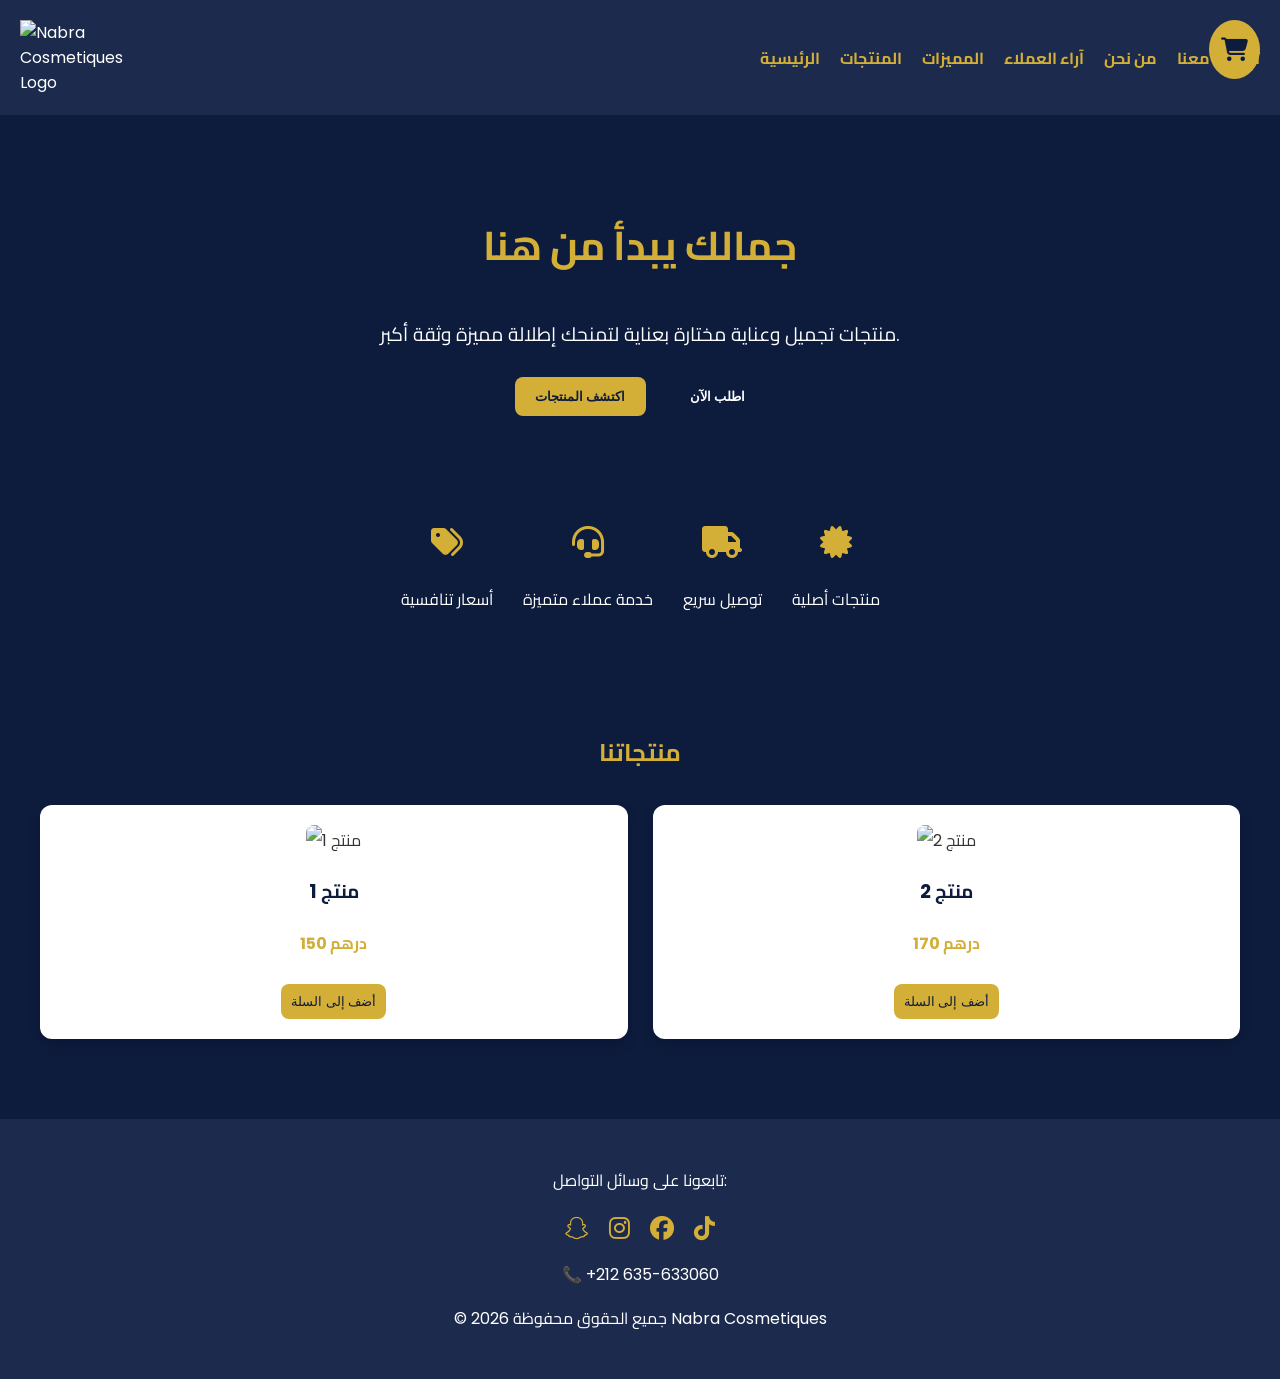
==== site.html @ 491140f9 "Create site.html" ====
<!DOCTYPE html>
<html lang="ar">
<head>
  <meta charset="UTF-8">
  <title>Nabra Cosmetiques</title>
  <meta name="viewport" content="width=device-width, initial-scale=1.0">
  <!-- خطوط حديثة -->
  <link href="https://fonts.googleapis.com/css2?family=Cairo:wght@400;600&family=Poppins:wght@400;600&display=swap" rel="stylesheet">
  <!-- أيقونات رسمية -->
  <link rel="stylesheet" href="https://cdnjs.cloudflare.com/ajax/libs/font-awesome/6.5.0/css/all.min.css">
  <style>
    body {font-family:'Poppins','Cairo',sans-serif; margin:0; background:#0d1b3d; color:#fff;}
    header {background:#1c2a4d; padding:20px; display:flex; justify-content:space-between; align-items:center;}
    header img {width:120px;}
    nav ul {list-style:none; display:flex; gap:20px; margin:0; padding:0;}
    nav a {color:#d4af37; text-decoration:none; font-weight:bold;}
    nav a:hover {color:#fff;}
    .hero {text-align:center; padding:60px 20px;}
    .hero h1 {color:#d4af37; font-size:2.5em;}
    .hero p {margin:15px 0; font-size:1.2em;}
    .hero button {margin:10px; padding:12px 20px; border:none; border-radius:8px; font-weight:bold; cursor:pointer;}
    .btn-gold {background:#d4af37; color:#0d1b3d;}
    .btn-dark {background:#0d1b3d; color:#fff; border:1px solid #d4af37;}
    .features {display:flex; justify-content:center; gap:30px; flex-wrap:wrap; padding:40px 20px;}
    .feature {text-align:center; max-width:200px;}
    .feature i {font-size:2em; color:#d4af37; margin-bottom:10px;}
    .container {max-width:1200px; margin:auto; padding:40px 20px;}
    h2 {text-align:center; color:#d4af37; margin-bottom:30px;}
    .products {display:grid; grid-template-columns:repeat(auto-fit,minmax(260px,1fr)); gap:25px;}
    .product {background:#fff; color:#333; border-radius:12px; padding:20px; text-align:center; box-shadow:0 6px 12px rgba(0,0,0,0.15);}
    .product img {width:100%; height:200px; object-fit:cover; border-radius:8px;}
    .product h3 {color:#0d1b3d;}
    .price {color:#d4af37; font-weight:bold;}
    .product button {margin-top:10px; background:#d4af37; color:#0d1b3d; border:none; border-radius:8px; padding:10px; cursor:pointer;}
    .product button:hover {background:#b7950b;}
    /* أيقونة السلة */
    .cart-icon {position:fixed; top:20px; right:20px; background:#d4af37; color:#0d1b3d; padding:12px; border-radius:50%; cursor:pointer; font-size:1.5em;}
    /* نافذة السلة */
    .cart-modal {display:none; position:fixed; top:50%; left:50%; transform:translate(-50%,-50%); background:#fff; color:#333; padding:20px; border-radius:12px; width:90%; max-width:400px; box-shadow:0 8px 16px rgba(0,0,0,0.3);}
    .cart-modal h3 {margin-top:0; color:#0d1b3d;}
    .cart-modal ul {list-style:none; padding:0;}
    .cart-modal li {margin:8px 0;}
    .cart-modal button {margin-top:10px; width:100%;}
    .close-btn {background:#e74c3c; color:#fff; border:none; padding:6px 10px; border-radius:5px; cursor:pointer; float:right;}
    footer {background:#1c2a4d; text-align:center; padding:30px 20px; margin-top:40px;}
    .social-links {display:flex; justify-content:center; gap:20px;}
    .social-links a {color:#d4af37; font-size:1.5em;}
    .social-links a:hover {color:#fff;}
  </style>
</head>
<body>
  <!-- الهيدر -->
  <header>
    <img src="logo.jpeg" alt="Nabra Cosmetiques Logo">
    <nav>
      <ul>
        <li><a href="#">الرئيسية</a></li>
        <li><a href="#products">المنتجات</a></li>
        <li><a href="#features">المميزات</a></li>
        <li><a href="#reviews">آراء العملاء</a></li>
        <li><a href="#about">من نحن</a></li>
        <li><a href="#contact">تواصل معنا</a></li>
      </ul>
    </nav>
  </header>

  <!-- القسم الرئيسي -->
  <section class="hero">
    <h1>جمالك يبدأ من هنا</h1>
    <p>منتجات تجميل وعناية مختارة بعناية لتمنحك إطلالة مميزة وثقة أكبر.</p>
    <button class="btn-gold">اكتشف المنتجات</button>
    <button class="btn-dark">اطلب الآن</button>
  </section>

  <!-- المميزات -->
  <section id="features" class="features">
    <div class="feature"><i class="fas fa-tags"></i><p>أسعار تنافسية</p></div>
    <div class="feature"><i class="fas fa-headset"></i><p>خدمة عملاء متميزة</p></div>
    <div class="feature"><i class="fas fa-truck"></i><p>توصيل سريع</p></div>
    <div class="feature"><i class="fas fa-certificate"></i><p>منتجات أصلية</p></div>
  </section>

  <!-- المنتجات -->
  <div class="container" id="products">
    <h2>منتجاتنا</h2>
    <div class="products">
      <div class="product">
        <img src="product1.jpeg" alt="منتج 1">
        <h3>منتج 1</h3>
        <p class="price">150 درهم</p>
        <button onclick="addToCart('منتج 1',150)">أضف إلى السلة</button>
      </div>
      <div class="product">
        <img src="product2.jpeg" alt="منتج 2">
        <h3>منتج 2</h3>
        <p class="price">170 درهم</p>
        <button onclick="addToCart('منتج 2',170)">أضف إلى السلة</button>
      </div>
      <!-- كرري نفس البنية لبقية المنتجات -->
    </div>
  </div>

  <!-- أيقونة السلة -->
  <div class="cart-icon" onclick="toggleCart()"><i class="fas fa-shopping-cart"></i></div>

  <!-- نافذة السلة -->
  <div class="cart-modal" id="cartModal">
    <button class="close-btn" onclick="toggleCart()">إغلاق</button>
    <h3>سلة المشتريات</h3>
    <ul id="cartItems"></ul>
    <div id="cartTotal"></div>
    <button onclick="sendCart()">تأكيد الطلب عبر واتساب</button>
  </div>

    <!-- الفوتر -->
  <footer>
    <p>تابعونا على وسائل التواصل:</p>
    <div class="social-links">
      <a href="https://www.snapchat.com/add/Nabra_Cosmetiques"><i class="fab fa-snapchat"></i></a>
      <a href="https://www.instagram.com/Nabra_Cosmetiques"><i class="fab fa-instagram"></i></a>
      <a href="https://www.facebook.com/Nabra_Cosmetiques"><i class="fab fa-facebook"></i></a>
      <a href="https://www.tiktok.com/@Nabra_Cosmetiques"><i class="fab fa-tiktok"></i></a>
    </div>
    <p>📞 +212 635-633060</p>
    <p>© 2026 جميع الحقوق محفوظة Nabra Cosmetiques</p>
  </footer>

  <script>
    let cart = [];

    function addToCart(product, price) {
      const existing = cart.find(item => item.product === product);
      if(existing) {
        existing.quantity += 1;
      } else {
        cart.push({product, price: parseFloat(price), quantity: 1});
      }
      renderCart();
    }

    function renderCart() {
      const cartItems = document.getElementById('cartItems');
      const cartTotal = document.getElementById('cartTotal');
      cartItems.innerHTML = '';
      let total = 0;

      cart.forEach((item, index) => {
        const subtotal = item.price * item.quantity;
        total += subtotal;

        const li = document.createElement('li');
        li.textContent = `${item.product} - ${item.price} درهم × ${item.quantity} = ${subtotal} درهم`;

        // زر الحذف
        const removeBtn = document.createElement('button');
        removeBtn.textContent = '❌';
        removeBtn.style.marginLeft = '10px';
        removeBtn.style.background = '#e74c3c';
        removeBtn.style.color = '#fff';
        removeBtn.style.border = 'none';
        removeBtn.style.borderRadius = '5px';
        removeBtn.style.cursor = 'pointer';
        removeBtn.onclick = () => removeFromCart(index);

        li.appendChild(removeBtn);
        cartItems.appendChild(li);
      });

      cartTotal.textContent = `المجموع العام: ${total} درهم`;
    }

    function removeFromCart(index) {
      cart.splice(index, 1);
      renderCart();
    }

    function sendCart() {
      if(cart.length === 0) {
        alert('السلة فارغة');
        return;
      }
      let message = 'مرحباً، أرغب في طلب المنتجات التالية:\n';
      let total = 0;

      cart.forEach(item => {
        const subtotal = item.price * item.quantity;
        total += subtotal;
        message += `- ${item.product} × ${item.quantity} = ${subtotal} درهم\n`;
      });

      message += `\nالمجموع العام: ${total} درهم`;

      const url = `https://wa.me/212635633060?text=${encodeURIComponent(message)}`;
      window.open(url, '_blank');
    }

    function toggleCart() {
      const modal = document.getElementById('cartModal');
      modal.style.display = (modal.style.display === 'block') ? 'none' : 'block';
    }
  </script>
</body>
</html>
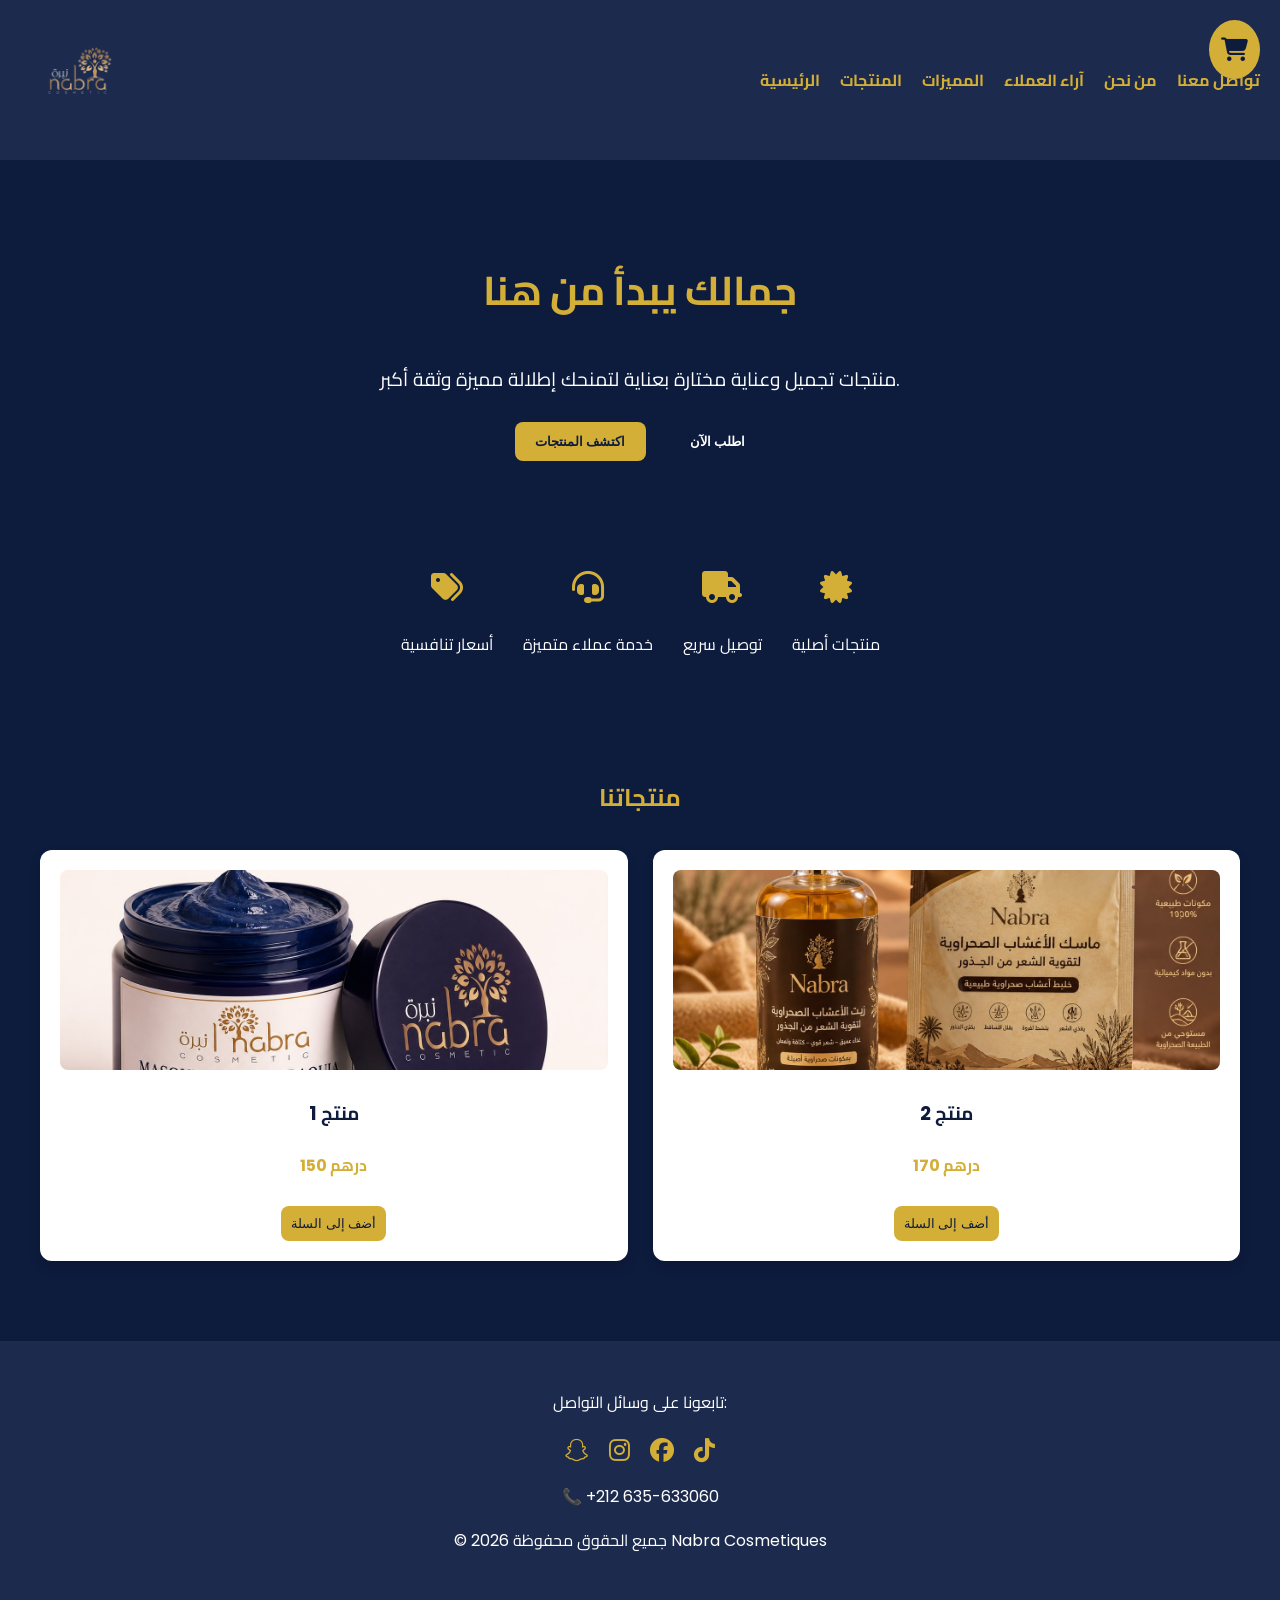
==== commit 2bf608f4: "Update site.html" ====
--- a/site.html
+++ b/site.html
@@ -51,7 +51,7 @@
 <body>
   <!-- الهيدر -->
   <header>
-    <img src="logo.jpeg" alt="Nabra Cosmetiques Logo">
+    <img src="logo.png" alt="Nabra Cosmetiques Logo">
     <nav>
       <ul>
         <li><a href="#">الرئيسية</a></li>
@@ -85,13 +85,13 @@
     <h2>منتجاتنا</h2>
     <div class="products">
       <div class="product">
-        <img src="product1.jpeg" alt="منتج 1">
+        <img src="1.jpeg" alt="منتج 1">
         <h3>منتج 1</h3>
         <p class="price">150 درهم</p>
         <button onclick="addToCart('منتج 1',150)">أضف إلى السلة</button>
       </div>
       <div class="product">
-        <img src="product2.jpeg" alt="منتج 2">
+        <img src="2.jpeg" alt="منتج 2">
         <h3>منتج 2</h3>
         <p class="price">170 درهم</p>
         <button onclick="addToCart('منتج 2',170)">أضف إلى السلة</button>
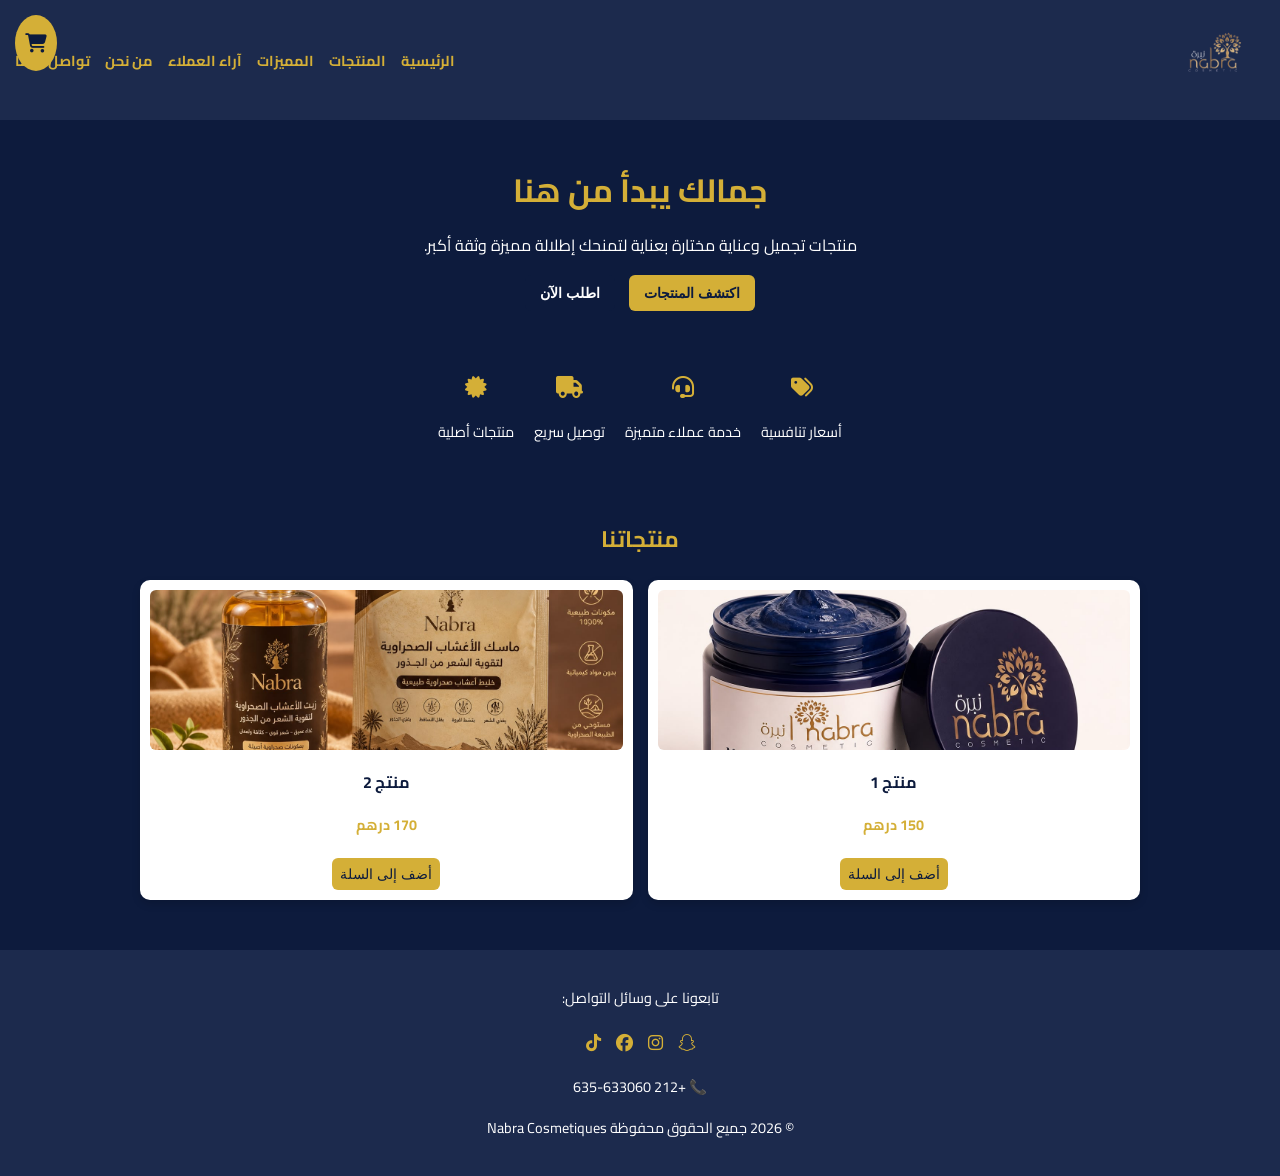
==== commit 0cc4b3f7: "Update site.html" ====
--- a/site.html
+++ b/site.html
@@ -1,51 +1,57 @@
 <!DOCTYPE html>
-<html lang="ar">
+<html lang="ar" dir="rtl">
 <head>
   <meta charset="UTF-8">
   <title>Nabra Cosmetiques</title>
   <meta name="viewport" content="width=device-width, initial-scale=1.0">
   <!-- خطوط حديثة -->
-  <link href="https://fonts.googleapis.com/css2?family=Cairo:wght@400;600&family=Poppins:wght@400;600&display=swap" rel="stylesheet">
+  <link href="https://fonts.googleapis.com/css2?family=Cairo:wght@400;600&display=swap" rel="stylesheet">
   <!-- أيقونات رسمية -->
   <link rel="stylesheet" href="https://cdnjs.cloudflare.com/ajax/libs/font-awesome/6.5.0/css/all.min.css">
   <style>
-    body {font-family:'Poppins','Cairo',sans-serif; margin:0; background:#0d1b3d; color:#fff;}
-    header {background:#1c2a4d; padding:20px; display:flex; justify-content:space-between; align-items:center;}
-    header img {width:120px;}
-    nav ul {list-style:none; display:flex; gap:20px; margin:0; padding:0;}
-    nav a {color:#d4af37; text-decoration:none; font-weight:bold;}
+    body {font-family:'Cairo',sans-serif; margin:0; background:#0d1b3d; color:#fff;}
+    header {background:#1c2a4d; padding:10px 15px; display:flex; justify-content:space-between; align-items:center;}
+    header img {width:100px;}
+    nav ul {list-style:none; display:flex; gap:15px; margin:0; padding:0;}
+    nav a {color:#d4af37; text-decoration:none; font-weight:bold; font-size:0.9em;}
     nav a:hover {color:#fff;}
-    .hero {text-align:center; padding:60px 20px;}
-    .hero h1 {color:#d4af37; font-size:2.5em;}
-    .hero p {margin:15px 0; font-size:1.2em;}
-    .hero button {margin:10px; padding:12px 20px; border:none; border-radius:8px; font-weight:bold; cursor:pointer;}
+    .hero {text-align:center; padding:40px 15px;}
+    .hero h1 {color:#d4af37; font-size:2em; margin:0;}
+    .hero p {margin:10px 0; font-size:1em;}
+    .hero button {margin:5px; padding:10px 15px; border:none; border-radius:6px; font-weight:bold; cursor:pointer; font-size:0.9em;}
     .btn-gold {background:#d4af37; color:#0d1b3d;}
     .btn-dark {background:#0d1b3d; color:#fff; border:1px solid #d4af37;}
-    .features {display:flex; justify-content:center; gap:30px; flex-wrap:wrap; padding:40px 20px;}
-    .feature {text-align:center; max-width:200px;}
-    .feature i {font-size:2em; color:#d4af37; margin-bottom:10px;}
-    .container {max-width:1200px; margin:auto; padding:40px 20px;}
-    h2 {text-align:center; color:#d4af37; margin-bottom:30px;}
-    .products {display:grid; grid-template-columns:repeat(auto-fit,minmax(260px,1fr)); gap:25px;}
-    .product {background:#fff; color:#333; border-radius:12px; padding:20px; text-align:center; box-shadow:0 6px 12px rgba(0,0,0,0.15);}
-    .product img {width:100%; height:200px; object-fit:cover; border-radius:8px;}
-    .product h3 {color:#0d1b3d;}
-    .price {color:#d4af37; font-weight:bold;}
-    .product button {margin-top:10px; background:#d4af37; color:#0d1b3d; border:none; border-radius:8px; padding:10px; cursor:pointer;}
+    .features {display:flex; justify-content:center; gap:20px; flex-wrap:wrap; padding:20px 10px;}
+    .feature {text-align:center; max-width:150px; font-size:0.9em;}
+    .feature i {font-size:1.5em; color:#d4af37; margin-bottom:5px;}
+    .container {max-width:1000px; margin:auto; padding:20px 10px;}
+    h2 {text-align:center; color:#d4af37; margin-bottom:20px; font-size:1.4em;}
+    .products {display:grid; grid-template-columns:repeat(auto-fit,minmax(220px,1fr)); gap:15px;}
+    .product {background:#fff; color:#333; border-radius:10px; padding:10px; text-align:center; box-shadow:0 4px 8px rgba(0,0,0,0.15);}
+    .product img {width:100%; height:160px; object-fit:cover; border-radius:6px;}
+    .product h3 {color:#0d1b3d; font-size:1em; margin:8px 0;}
+    .price {color:#d4af37; font-weight:bold; font-size:0.9em;}
+    .product button {margin-top:5px; background:#d4af37; color:#0d1b3d; border:none; border-radius:6px; padding:8px; cursor:pointer; font-size:0.9em;}
     .product button:hover {background:#b7950b;}
     /* أيقونة السلة */
-    .cart-icon {position:fixed; top:20px; right:20px; background:#d4af37; color:#0d1b3d; padding:12px; border-radius:50%; cursor:pointer; font-size:1.5em;}
+    .cart-icon {position:fixed; top:15px; left:15px; background:#d4af37; color:#0d1b3d; padding:10px; border-radius:50%; cursor:pointer; font-size:1.2em;}
     /* نافذة السلة */
-    .cart-modal {display:none; position:fixed; top:50%; left:50%; transform:translate(-50%,-50%); background:#fff; color:#333; padding:20px; border-radius:12px; width:90%; max-width:400px; box-shadow:0 8px 16px rgba(0,0,0,0.3);}
-    .cart-modal h3 {margin-top:0; color:#0d1b3d;}
-    .cart-modal ul {list-style:none; padding:0;}
-    .cart-modal li {margin:8px 0;}
-    .cart-modal button {margin-top:10px; width:100%;}
-    .close-btn {background:#e74c3c; color:#fff; border:none; padding:6px 10px; border-radius:5px; cursor:pointer; float:right;}
-    footer {background:#1c2a4d; text-align:center; padding:30px 20px; margin-top:40px;}
-    .social-links {display:flex; justify-content:center; gap:20px;}
-    .social-links a {color:#d4af37; font-size:1.5em;}
+    .cart-modal {display:none; position:fixed; top:50%; left:50%; transform:translate(-50%,-50%); background:#fff; color:#333; padding:15px; border-radius:10px; width:90%; max-width:350px; box-shadow:0 6px 12px rgba(0,0,0,0.3);}
+    .cart-modal h3 {margin-top:0; color:#0d1b3d; font-size:1.1em;}
+    .cart-modal ul {list-style:none; padding:0; margin:0;}
+    .cart-modal li {margin:5px 0; font-size:0.9em;}
+    .cart-modal button {margin-top:8px; width:100%; font-size:0.9em;}
+    .close-btn {background:#e74c3c; color:#fff; border:none; padding:4px 8px; border-radius:5px; cursor:pointer; float:left; font-size:0.8em;}
+    footer {background:#1c2a4d; text-align:center; padding:20px 10px; margin-top:30px; font-size:0.9em;}
+    .social-links {display:flex; justify-content:center; gap:15px;}
+    .social-links a {color:#d4af37; font-size:1.2em;}
     .social-links a:hover {color:#fff;}
+    @media(max-width:600px){
+      header img{width:80px;}
+      .hero h1{font-size:1.6em;}
+      .hero p{font-size:0.9em;}
+      .product img{height:140px;}
+    }
   </style>
 </head>
 <body>
@@ -112,9 +118,9 @@
     <button onclick="sendCart()">تأكيد الطلب عبر واتساب</button>
   </div>
 
-    <!-- الفوتر -->
+  <!-- الفوتر -->
   <footer>
-    <p>تابعونا على وسائل التواصل:</p>
+        <p>تابعونا على وسائل التواصل:</p>
     <div class="social-links">
       <a href="https://www.snapchat.com/add/Nabra_Cosmetiques"><i class="fab fa-snapchat"></i></a>
       <a href="https://www.instagram.com/Nabra_Cosmetiques"><i class="fab fa-instagram"></i></a>
@@ -151,10 +157,9 @@
         const li = document.createElement('li');
         li.textContent = `${item.product} - ${item.price} درهم × ${item.quantity} = ${subtotal} درهم`;
 
-        // زر الحذف
         const removeBtn = document.createElement('button');
         removeBtn.textContent = '❌';
-        removeBtn.style.marginLeft = '10px';
+        removeBtn.style.marginRight = '10px';
         removeBtn.style.background = '#e74c3c';
         removeBtn.style.color = '#fff';
         removeBtn.style.border = 'none';
